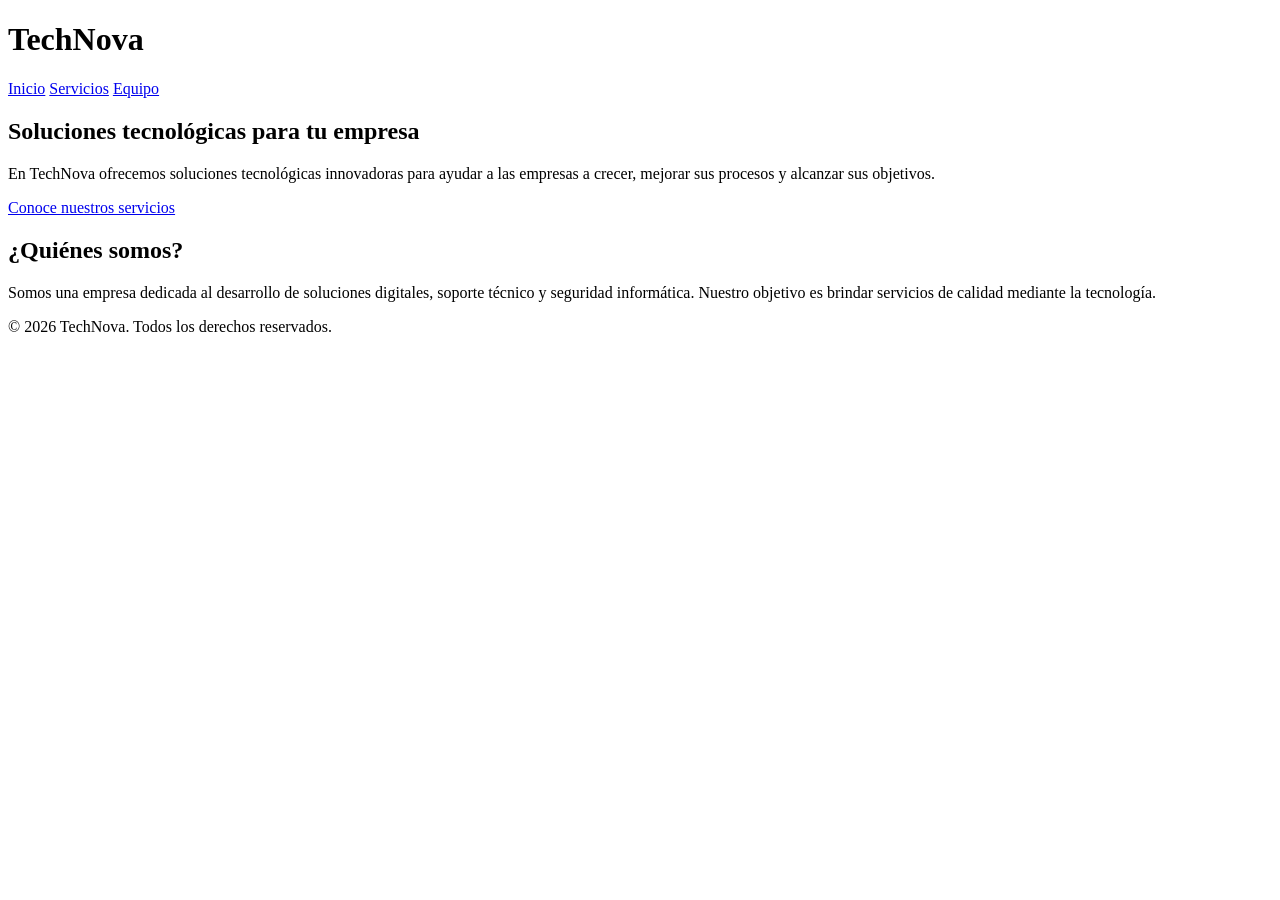
==== index.html @ b4011f32 "Crear estructura inicial del proyecto web" ====
<!DOCTYPE html>
<html lang="es">
<head>
    <meta charset="UTF-8">
    <meta name="viewport" content="width=device-width, initial-scale=1.0">
    <title>TechNova | Empresa de Tecnología</title>
    <link rel="stylesheet" href="style.css">
</head>
<body>

    <header>
        <h1>TechNova</h1>

        <nav>
            <a href="index.html">Inicio</a>
            <a href="servicios.html">Servicios</a>
            <a href="equipo.html">Equipo</a>
        </nav>
    </header>

    <main>
        <section class="bienvenida">
            <h2>Soluciones tecnológicas para tu empresa</h2>

            <p>
                En TechNova ofrecemos soluciones tecnológicas
                innovadoras para ayudar a las empresas a crecer,
                mejorar sus procesos y alcanzar sus objetivos.
            </p>

            <a href="servicios.html" class="boton">Conoce nuestros servicios</a>
        </section>

        <section class="nosotros">
            <h2>¿Quiénes somos?</h2>

            <p>
                Somos una empresa dedicada al desarrollo de soluciones
                digitales, soporte técnico y seguridad informática.
                Nuestro objetivo es brindar servicios de calidad
                mediante la tecnología.
            </p>
        </section>
    </main>

    <footer>
        <p>&copy; 2026 TechNova. Todos los derechos reservados.</p>
    </footer>

</body>
</html>
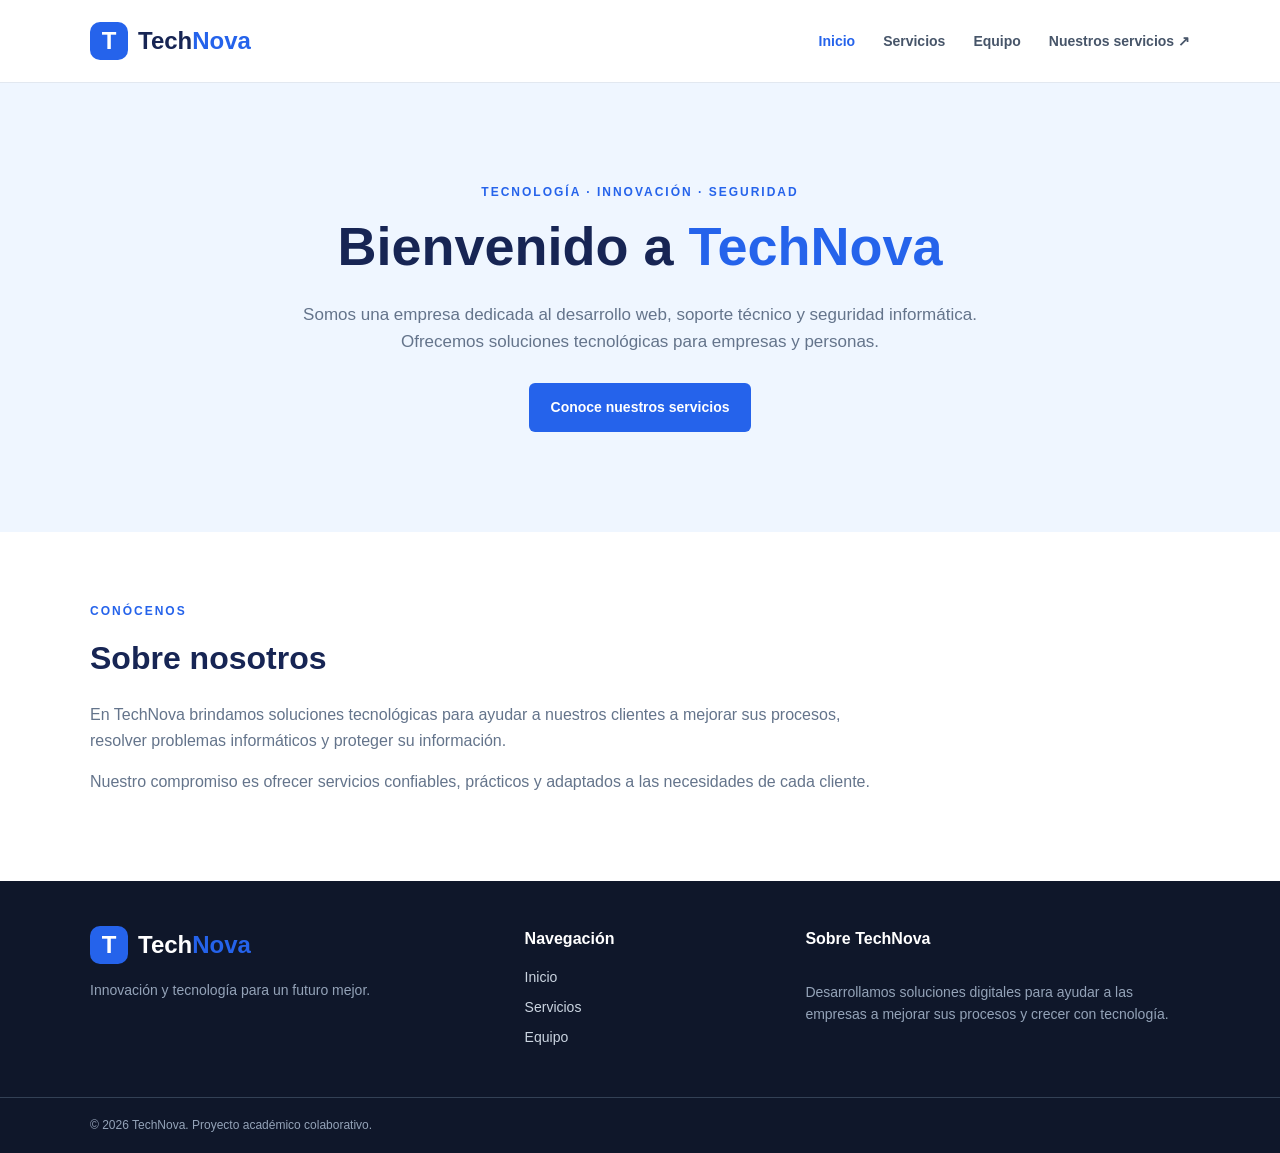
==== commit 13a59042: "Diseñar la página de inicio de TechNova con estilos y sección sobre nosotros" ====
--- a/index.html
+++ b/index.html
@@ -1,51 +1,58 @@
+
 <!DOCTYPE html>
 <html lang="es">
 <head>
     <meta charset="UTF-8">
     <meta name="viewport" content="width=device-width, initial-scale=1.0">
-    <title>TechNova | Empresa de Tecnología</title>
+    <meta name="description" content="TechNova ofrece desarrollo web, soporte técnico y seguridad informática.">
+    <title>TechNova | Inicio</title>
     <link rel="stylesheet" href="style.css">
+    <script src="script.js" defer></script>
 </head>
 <body>
 
-    <header>
-        <h1>TechNova</h1>
-
-        <nav>
-            <a href="index.html">Inicio</a>
-            <a href="servicios.html">Servicios</a>
-            <a href="equipo.html">Equipo</a>
-        </nav>
-    </header>
+    <div id="header"></div>
 
     <main>
         <section class="bienvenida">
-            <h2>Soluciones tecnológicas para tu empresa</h2>
+            <div class="contenedor bienvenida-contenido">
+                <p class="etiqueta">TECNOLOGÍA · INNOVACIÓN · SEGURIDAD</p>
 
-            <p>
-                En TechNova ofrecemos soluciones tecnológicas
-                innovadoras para ayudar a las empresas a crecer,
-                mejorar sus procesos y alcanzar sus objetivos.
-            </p>
+                <h1>Bienvenido a <span>TechNova</span></h1>
 
-            <a href="servicios.html" class="boton">Conoce nuestros servicios</a>
+                <p class="texto-bienvenida">
+                    Somos una empresa dedicada al desarrollo web,
+                    soporte técnico y seguridad informática.
+                    Ofrecemos soluciones tecnológicas para empresas y personas.
+                </p>
+
+                <a href="servicios.html" class="boton">
+                    Conoce nuestros servicios
+                </a>
+            </div>
         </section>
 
-        <section class="nosotros">
-            <h2>¿Quiénes somos?</h2>
+        <section class="nosotros" id="nosotros">
+            <div class="contenedor">
+                <p class="etiqueta">CONÓCENOS</p>
 
-            <p>
-                Somos una empresa dedicada al desarrollo de soluciones
-                digitales, soporte técnico y seguridad informática.
-                Nuestro objetivo es brindar servicios de calidad
-                mediante la tecnología.
-            </p>
+                <h2>Sobre nosotros</h2>
+
+                <p class="texto-seccion">
+                    En TechNova brindamos soluciones tecnológicas para
+                    ayudar a nuestros clientes a mejorar sus procesos,
+                    resolver problemas informáticos y proteger su información.
+                </p>
+
+                <p class="texto-seccion">
+                    Nuestro compromiso es ofrecer servicios confiables,
+                    prácticos y adaptados a las necesidades de cada cliente.
+                </p>
+            </div>
         </section>
     </main>
 
-    <footer>
-        <p>&copy; 2026 TechNova. Todos los derechos reservados.</p>
-    </footer>
+    <div id="footer"></div>
 
 </body>
-</html>+</html>
--- a/style.css
+++ b/style.css
@@ -0,0 +1,332 @@
+
+* {
+    margin: 0;
+    padding: 0;
+    box-sizing: border-box;
+}
+
+body {
+    font-family: Arial, Helvetica, sans-serif;
+    color: #1e293b;
+    background: #ffffff;
+    line-height: 1.6;
+}
+
+a {
+    text-decoration: none;
+}
+
+.contenedor {
+    width: 90%;
+    max-width: 1100px;
+    margin: 0 auto;
+}
+
+.etiqueta {
+    color: #2563eb;
+    font-size: 12px;
+    font-weight: bold;
+    letter-spacing: 2px;
+    margin-bottom: 12px;
+}
+
+.header {
+    background: #ffffff;
+    border-bottom: 1px solid #e2e8f0;
+}
+
+.header-contenido {
+    min-height: 82px;
+    display: flex;
+    align-items: center;
+    justify-content: space-between;
+    gap: 25px;
+}
+
+.logo {
+    display: flex;
+    align-items: center;
+    gap: 10px;
+    color: #172554;
+    font-size: 24px;
+    font-weight: bold;
+}
+
+.logo-icono {
+    width: 38px;
+    height: 38px;
+    display: flex;
+    align-items: center;
+    justify-content: center;
+    border-radius: 10px;
+    background: #2563eb;
+    color: #ffffff;
+}
+
+.logo-azul {
+    color: #2563eb;
+}
+
+.navegacion {
+    display: flex;
+    align-items: center;
+    gap: 28px;
+}
+
+.navegacion a {
+    color: #475569;
+    font-size: 14px;
+    font-weight: bold;
+}
+
+.navegacion a:hover,
+.navegacion .enlace-activo {
+    color: #2563eb;
+}
+
+.navegacion .boton {
+    padding: 11px 16px;
+    border-radius: 6px;
+    background: #2563eb;
+    color: #ffffff;
+}
+
+.navegacion .boton:hover {
+    background: #1d4ed8;
+    color: #ffffff;
+}
+
+.bienvenida {
+    padding: 100px 0;
+    text-align: center;
+    background: #eff6ff;
+}
+
+.bienvenida-contenido {
+    max-width: 850px;
+}
+
+.bienvenida h1 {
+    font-size: clamp(34px, 5vw, 54px);
+    line-height: 1.2;
+    color: #172554;
+    margin-bottom: 22px;
+}
+
+.bienvenida h1 span {
+    color: #2563eb;
+}
+
+.texto-bienvenida {
+    max-width: 680px;
+    margin: 0 auto 28px;
+    color: #64748b;
+    font-size: 17px;
+}
+
+.boton {
+    display: inline-block;
+    padding: 13px 22px;
+    border-radius: 6px;
+    background: #2563eb;
+    color: #ffffff;
+    font-size: 14px;
+    font-weight: bold;
+}
+
+.boton:hover {
+    background: #1d4ed8;
+}
+
+.nosotros {
+    padding: 70px 0;
+}
+
+h2 {
+    color: #172554;
+    font-size: 32px;
+    margin-bottom: 18px;
+}
+
+.texto-seccion {
+    max-width: 780px;
+    margin-bottom: 16px;
+    color: #64748b;
+}
+
+.servicios {
+    padding: 70px 0;
+    background: #f8fafc;
+}
+
+.tarjetas {
+    display: grid;
+    grid-template-columns: repeat(3, 1fr);
+    gap: 22px;
+    margin: 30px 0;
+}
+
+.tarjeta {
+    padding: 28px;
+    border: 1px solid #e2e8f0;
+    border-radius: 10px;
+    background: #ffffff;
+}
+
+.tarjeta h3 {
+    margin-bottom: 10px;
+    color: #172554;
+    font-size: 19px;
+}
+
+.tarjeta p {
+    color: #64748b;
+    font-size: 14px;
+}
+
+.enlace-servicios {
+    display: inline-block;
+    margin-top: 8px;
+    color: #2563eb;
+    font-weight: bold;
+}
+
+.enlace-servicios:hover {
+    text-decoration: underline;
+}
+
+.contacto {
+    padding: 65px 0;
+    background: #172554;
+    color: #ffffff;
+}
+
+.contacto-contenido {
+    display: flex;
+    align-items: center;
+    justify-content: space-between;
+    gap: 30px;
+}
+
+.contacto .etiqueta {
+    color: #93c5fd;
+}
+
+.contacto h2 {
+    max-width: 620px;
+    color: #ffffff;
+}
+
+.contacto p:not(.etiqueta) {
+    max-width: 600px;
+    color: #cbd5e1;
+}
+
+.contacto .boton {
+    background: #ffffff;
+    color: #172554;
+    flex-shrink: 0;
+}
+
+.contacto .boton:hover {
+    background: #dbeafe;
+    color: #172554;
+}
+
+.footer {
+    background: #0f172a;
+    color: #cbd5e1;
+}
+
+.footer-contenido {
+    display: grid;
+    grid-template-columns: 1fr 0.6fr 1fr;
+    gap: 50px;
+    padding-top: 45px;
+    padding-bottom: 40px;
+}
+
+.logo-footer {
+    color: #ffffff;
+}
+
+.footer-marca p,
+.footer-info p {
+    margin-top: 15px;
+    color: #94a3b8;
+    font-size: 14px;
+}
+
+.footer-enlaces,
+.footer-info {
+    display: flex;
+    flex-direction: column;
+    align-items: flex-start;
+}
+
+.footer h3 {
+    margin-bottom: 14px;
+    color: #ffffff;
+    font-size: 16px;
+}
+
+.footer-enlaces a {
+    margin-bottom: 8px;
+    color: #cbd5e1;
+    font-size: 14px;
+}
+
+.footer-enlaces a:hover {
+    color: #60a5fa;
+}
+
+.footer-final {
+    padding: 18px 0;
+    border-top: 1px solid #334155;
+    color: #94a3b8;
+    font-size: 12px;
+}
+
+@media (max-width: 750px) {
+    .header-contenido {
+        padding: 18px 0;
+        flex-direction: column;
+        gap: 18px;
+    }
+
+    .navegacion {
+        justify-content: center;
+        flex-wrap: wrap;
+        gap: 16px;
+    }
+
+    .bienvenida {
+        padding: 70px 0;
+    }
+
+    .bienvenida h1 {
+        font-size: 36px;
+    }
+
+    .texto-bienvenida {
+        font-size: 15px;
+    }
+
+    h2 {
+        font-size: 28px;
+    }
+
+    .tarjetas {
+        grid-template-columns: 1fr;
+    }
+
+    .contacto-contenido {
+        align-items: flex-start;
+        flex-direction: column;
+    }
+
+    .footer-contenido {
+        grid-template-columns: 1fr;
+        gap: 28px;
+    }
+}
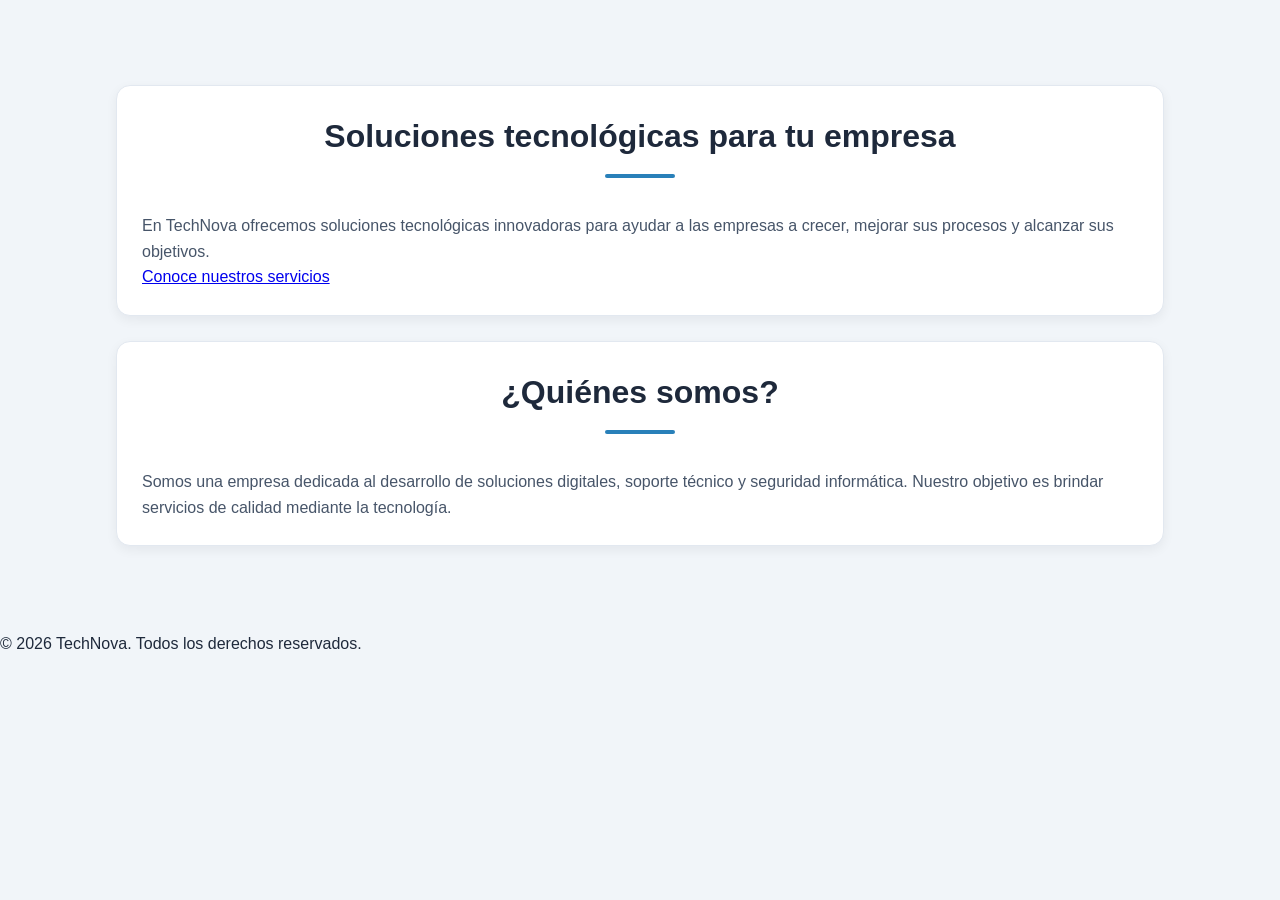
==== commit 449d4f5f: "equipo v1 implemente la seccion de equipos" ====
--- a/index.html
+++ b/index.html
@@ -1,58 +1,45 @@
-
 <!DOCTYPE html>
 <html lang="es">
 <head>
     <meta charset="UTF-8">
     <meta name="viewport" content="width=device-width, initial-scale=1.0">
-    <meta name="description" content="TechNova ofrece desarrollo web, soporte técnico y seguridad informática.">
-    <title>TechNova | Inicio</title>
+    <title>TechNova | Empresa de Tecnología</title>
     <link rel="stylesheet" href="style.css">
-    <script src="script.js" defer></script>
 </head>
 <body>
 
-    <div id="header"></div>
+    <header id="header">
+
+    </header>
 
     <main>
         <section class="bienvenida">
-            <div class="contenedor bienvenida-contenido">
-                <p class="etiqueta">TECNOLOGÍA · INNOVACIÓN · SEGURIDAD</p>
+            <h2>Soluciones tecnológicas para tu empresa</h2>
 
-                <h1>Bienvenido a <span>TechNova</span></h1>
+            <p>
+                En TechNova ofrecemos soluciones tecnológicas
+                innovadoras para ayudar a las empresas a crecer,
+                mejorar sus procesos y alcanzar sus objetivos.
+            </p>
 
-                <p class="texto-bienvenida">
-                    Somos una empresa dedicada al desarrollo web,
-                    soporte técnico y seguridad informática.
-                    Ofrecemos soluciones tecnológicas para empresas y personas.
-                </p>
-
-                <a href="servicios.html" class="boton">
-                    Conoce nuestros servicios
-                </a>
-            </div>
+            <a href="servicios.html" class="boton">Conoce nuestros servicios</a>
         </section>
 
-        <section class="nosotros" id="nosotros">
-            <div class="contenedor">
-                <p class="etiqueta">CONÓCENOS</p>
+        <section class="nosotros">
+            <h2>¿Quiénes somos?</h2>
 
-                <h2>Sobre nosotros</h2>
-
-                <p class="texto-seccion">
-                    En TechNova brindamos soluciones tecnológicas para
-                    ayudar a nuestros clientes a mejorar sus procesos,
-                    resolver problemas informáticos y proteger su información.
-                </p>
-
-                <p class="texto-seccion">
-                    Nuestro compromiso es ofrecer servicios confiables,
-                    prácticos y adaptados a las necesidades de cada cliente.
-                </p>
-            </div>
+            <p>
+                Somos una empresa dedicada al desarrollo de soluciones
+                digitales, soporte técnico y seguridad informática.
+                Nuestro objetivo es brindar servicios de calidad
+                mediante la tecnología.
+            </p>
         </section>
     </main>
 
-    <div id="footer"></div>
+    <footer>
+        <p>&copy; 2026 TechNova. Todos los derechos reservados.</p>
+    </footer>
 
 </body>
-</html>
+</html>
--- a/style.css
+++ b/style.css
@@ -1,3 +1,4 @@
+
 
 * {
     margin: 0;
@@ -8,325 +9,109 @@
 body {
     font-family: Arial, Helvetica, sans-serif;
     color: #1e293b;
-    background: #ffffff;
+    background: #f1f5f9;
     line-height: 1.6;
 }
 
-a {
-    text-decoration: none;
-}
-
-.contenedor {
-    width: 90%;
-    max-width: 1100px;
-    margin: 0 auto;
-}
-
-.etiqueta {
-    color: #2563eb;
-    font-size: 12px;
-    font-weight: bold;
-    letter-spacing: 2px;
-    margin-bottom: 12px;
-}
-
-.header {
-    background: #ffffff;
-    border-bottom: 1px solid #e2e8f0;
-}
-
-.header-contenido {
-    min-height: 82px;
-    display: flex;
-    align-items: center;
-    justify-content: space-between;
-    gap: 25px;
-}
-
-.logo {
-    display: flex;
-    align-items: center;
-    gap: 10px;
-    color: #172554;
-    font-size: 24px;
-    font-weight: bold;
-}
-
-.logo-icono {
-    width: 38px;
-    height: 38px;
-    display: flex;
-    align-items: center;
-    justify-content: center;
-    border-radius: 10px;
-    background: #2563eb;
-    color: #ffffff;
-}
-
-.logo-azul {
-    color: #2563eb;
-}
-
-.navegacion {
-    display: flex;
-    align-items: center;
-    gap: 28px;
-}
-
-.navegacion a {
-    color: #475569;
-    font-size: 14px;
-    font-weight: bold;
-}
-
-.navegacion a:hover,
-.navegacion .enlace-activo {
-    color: #2563eb;
-}
-
-.navegacion .boton {
-    padding: 11px 16px;
-    border-radius: 6px;
-    background: #2563eb;
-    color: #ffffff;
-}
-
-.navegacion .boton:hover {
-    background: #1d4ed8;
-    color: #ffffff;
-}
-
-.bienvenida {
-    padding: 100px 0;
-    text-align: center;
-    background: #eff6ff;
-}
-
-.bienvenida-contenido {
-    max-width: 850px;
-}
-
-.bienvenida h1 {
-    font-size: clamp(34px, 5vw, 54px);
-    line-height: 1.2;
-    color: #172554;
-    margin-bottom: 22px;
-}
-
-.bienvenida h1 span {
-    color: #2563eb;
-}
-
-.texto-bienvenida {
-    max-width: 680px;
-    margin: 0 auto 28px;
-    color: #64748b;
-    font-size: 17px;
-}
-
-.boton {
-    display: inline-block;
-    padding: 13px 22px;
-    border-radius: 6px;
-    background: #2563eb;
-    color: #ffffff;
-    font-size: 14px;
-    font-weight: bold;
-}
-
-.boton:hover {
-    background: #1d4ed8;
-}
-
-.nosotros {
-    padding: 70px 0;
+main {
+    width: 85%;
+    max-width: 1200px;
+    margin: 40px auto;
+    padding: 20px;
 }
 
 h2 {
-    color: #172554;
+    color: #1e293b;
+    text-align: center;
     font-size: 32px;
-    margin-bottom: 18px;
+    margin-bottom: 35px;
+    position: relative;
 }
 
-.texto-seccion {
-    max-width: 780px;
-    margin-bottom: 16px;
-    color: #64748b;
+h2::after {
+    content: "";
+    display: block;
+    width: 70px;
+    height: 4px;
+    background: #2980b9;
+    margin: 12px auto 0;
+    border-radius: 5px;
 }
 
-.servicios {
-    padding: 70px 0;
-    background: #f8fafc;
+
+section {
+    background: #ffffff;
+    margin: 25px 0;
+    padding: 25px;
+    border-radius: 14px;
+    border: 1px solid #e2e8f0;
+    box-shadow: 0 4px 12px rgba(15, 23, 42, 0.06);
+    transition: transform 0.3s ease,
+                box-shadow 0.3s ease;
 }
 
-.tarjetas {
-    display: grid;
-    grid-template-columns: repeat(3, 1fr);
-    gap: 22px;
-    margin: 30px 0;
+
+section:hover {
+    transform: translateY(-5px);
+    box-shadow: 0 10px 25px rgba(15, 23, 42, 0.12);
 }
 
-.tarjeta {
-    padding: 28px;
-    border: 1px solid #e2e8f0;
-    border-radius: 10px;
-    background: #ffffff;
+section h3 {
+    color: #2980b9;
+    font-size: 21px;
+    margin-bottom: 15px;
+}
+#dw,
+#st,
+#si {
+    display: block;
+    width: 120px;
+    height: 80px;
+    object-fit: cover;
+    border-radius: 12px;
+    margin: 10px 0 18px;
+    box-shadow: 0 3px 8px rgba(0, 0, 0, 0.12);
+    transition: transform 0.3s ease;
 }
 
-.tarjeta h3 {
-    margin-bottom: 10px;
-    color: #172554;
-    font-size: 19px;
+#dw:hover,
+#st:hover,
+#si:hover {
+    transform: scale(1.05);
 }
 
-.tarjeta p {
-    color: #64748b;
-    font-size: 14px;
+
+section p {
+    color: #475569;
+    font-size: 16px;
+    margin-top: 10px;
 }
 
-.enlace-servicios {
-    display: inline-block;
-    margin-top: 8px;
-    color: #2563eb;
-    font-weight: bold;
-}
 
-.enlace-servicios:hover {
-    text-decoration: underline;
-}
-
-.contacto {
-    padding: 65px 0;
-    background: #172554;
-    color: #ffffff;
-}
-
-.contacto-contenido {
-    display: flex;
-    align-items: center;
-    justify-content: space-between;
-    gap: 30px;
-}
-
-.contacto .etiqueta {
-    color: #93c5fd;
-}
-
-.contacto h2 {
-    max-width: 620px;
-    color: #ffffff;
-}
-
-.contacto p:not(.etiqueta) {
-    max-width: 600px;
-    color: #cbd5e1;
-}
-
-.contacto .boton {
-    background: #ffffff;
-    color: #172554;
-    flex-shrink: 0;
-}
-
-.contacto .boton:hover {
-    background: #dbeafe;
-    color: #172554;
-}
-
-.footer {
-    background: #0f172a;
-    color: #cbd5e1;
-}
-
-.footer-contenido {
-    display: grid;
-    grid-template-columns: 1fr 0.6fr 1fr;
-    gap: 50px;
-    padding-top: 45px;
-    padding-bottom: 40px;
-}
-
-.logo-footer {
-    color: #ffffff;
-}
-
-.footer-marca p,
-.footer-info p {
-    margin-top: 15px;
-    color: #94a3b8;
-    font-size: 14px;
-}
-
-.footer-enlaces,
-.footer-info {
-    display: flex;
-    flex-direction: column;
-    align-items: flex-start;
-}
-
-.footer h3 {
-    margin-bottom: 14px;
-    color: #ffffff;
-    font-size: 16px;
-}
-
-.footer-enlaces a {
-    margin-bottom: 8px;
-    color: #cbd5e1;
-    font-size: 14px;
-}
-
-.footer-enlaces a:hover {
-    color: #60a5fa;
-}
-
-.footer-final {
-    padding: 18px 0;
-    border-top: 1px solid #334155;
-    color: #94a3b8;
-    font-size: 12px;
-}
-
-@media (max-width: 750px) {
-    .header-contenido {
-        padding: 18px 0;
-        flex-direction: column;
-        gap: 18px;
-    }
-
-    .navegacion {
-        justify-content: center;
-        flex-wrap: wrap;
-        gap: 16px;
-    }
-
-    .bienvenida {
-        padding: 70px 0;
-    }
-
-    .bienvenida h1 {
-        font-size: 36px;
-    }
-
-    .texto-bienvenida {
-        font-size: 15px;
+@media (max-width: 768px) {
+    main {
+        width: 95%;
+        margin: 20px auto;
+        padding: 10px;
     }
 
     h2 {
-        font-size: 28px;
+        font-size: 26px;
     }
 
-    .tarjetas {
-        grid-template-columns: 1fr;
+    section {
+        padding: 20px;
+        margin: 18px 0;
     }
 
-    .contacto-contenido {
-        align-items: flex-start;
-        flex-direction: column;
+    section h3 {
+        font-size: 19px;
     }
 
-    .footer-contenido {
-        grid-template-columns: 1fr;
-        gap: 28px;
+    #dw,
+    #st,
+    #si {
+        width: 110px;
+        height: 75px;
     }
 }
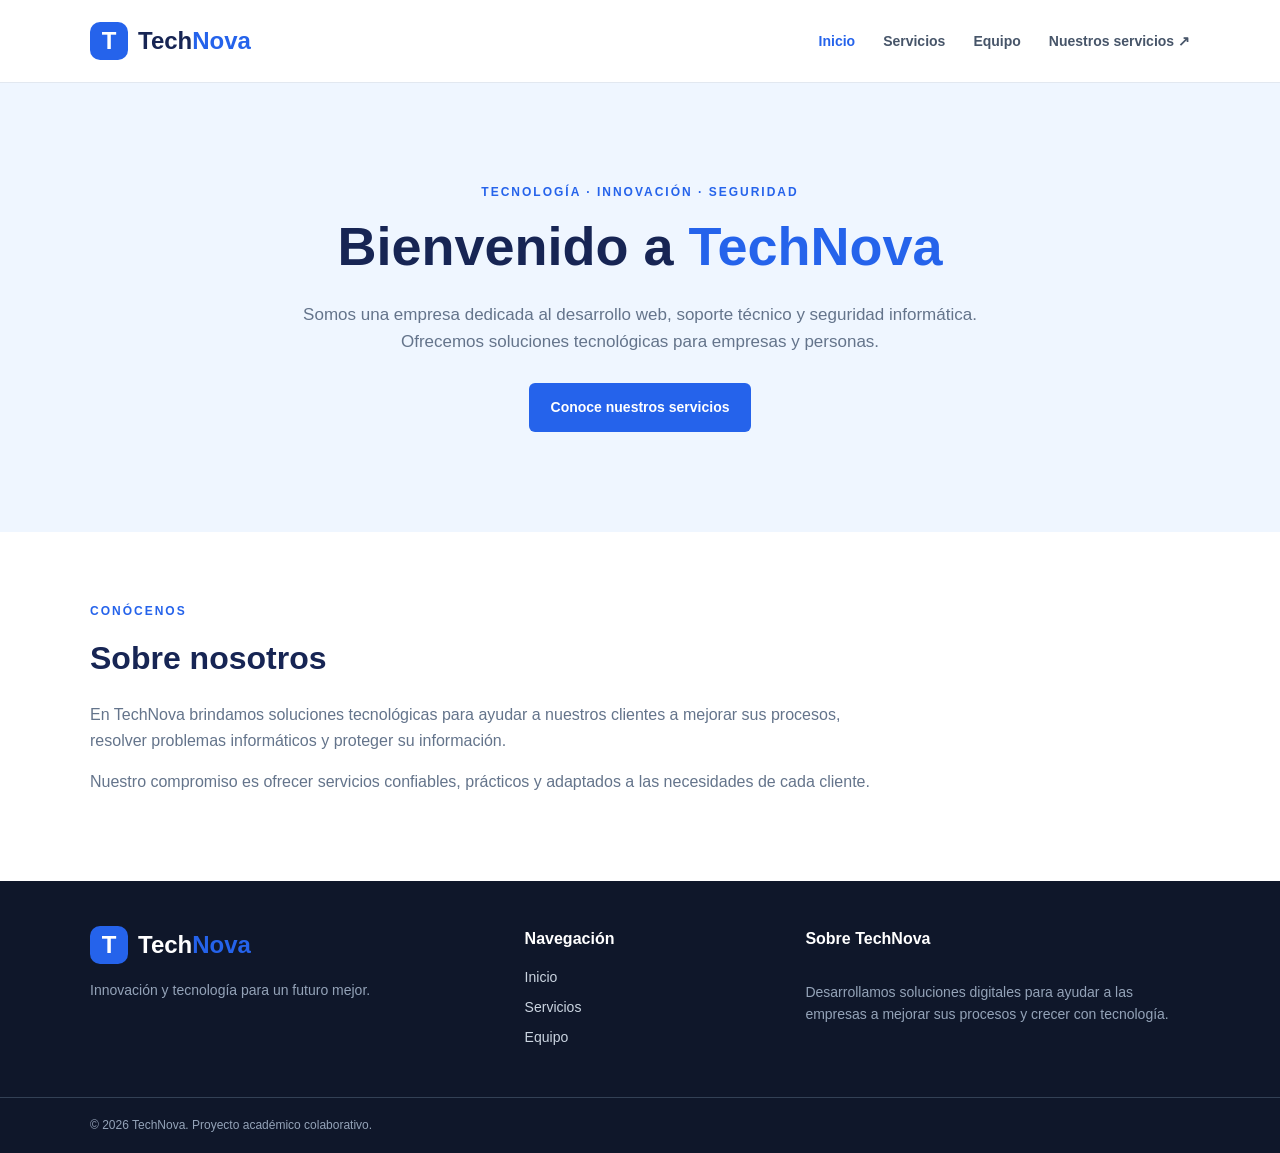
==== commit ae23ea62: "Merge pull request #3 from AnthonyWRG-60/pagina-inicio Diseñar la página de inicio de TechNova con e" ====
--- a/index.html
+++ b/index.html
@@ -1,45 +1,58 @@
+
 <!DOCTYPE html>
 <html lang="es">
 <head>
     <meta charset="UTF-8">
     <meta name="viewport" content="width=device-width, initial-scale=1.0">
-    <title>TechNova | Empresa de Tecnología</title>
+    <meta name="description" content="TechNova ofrece desarrollo web, soporte técnico y seguridad informática.">
+    <title>TechNova | Inicio</title>
     <link rel="stylesheet" href="style.css">
+    <script src="script.js" defer></script>
 </head>
 <body>
 
-    <header id="header">
-
-    </header>
+    <div id="header"></div>
 
     <main>
         <section class="bienvenida">
-            <h2>Soluciones tecnológicas para tu empresa</h2>
+            <div class="contenedor bienvenida-contenido">
+                <p class="etiqueta">TECNOLOGÍA · INNOVACIÓN · SEGURIDAD</p>
 
-            <p>
-                En TechNova ofrecemos soluciones tecnológicas
-                innovadoras para ayudar a las empresas a crecer,
-                mejorar sus procesos y alcanzar sus objetivos.
-            </p>
+                <h1>Bienvenido a <span>TechNova</span></h1>
 
-            <a href="servicios.html" class="boton">Conoce nuestros servicios</a>
+                <p class="texto-bienvenida">
+                    Somos una empresa dedicada al desarrollo web,
+                    soporte técnico y seguridad informática.
+                    Ofrecemos soluciones tecnológicas para empresas y personas.
+                </p>
+
+                <a href="servicios.html" class="boton">
+                    Conoce nuestros servicios
+                </a>
+            </div>
         </section>
 
-        <section class="nosotros">
-            <h2>¿Quiénes somos?</h2>
+        <section class="nosotros" id="nosotros">
+            <div class="contenedor">
+                <p class="etiqueta">CONÓCENOS</p>
 
-            <p>
-                Somos una empresa dedicada al desarrollo de soluciones
-                digitales, soporte técnico y seguridad informática.
-                Nuestro objetivo es brindar servicios de calidad
-                mediante la tecnología.
-            </p>
+                <h2>Sobre nosotros</h2>
+
+                <p class="texto-seccion">
+                    En TechNova brindamos soluciones tecnológicas para
+                    ayudar a nuestros clientes a mejorar sus procesos,
+                    resolver problemas informáticos y proteger su información.
+                </p>
+
+                <p class="texto-seccion">
+                    Nuestro compromiso es ofrecer servicios confiables,
+                    prácticos y adaptados a las necesidades de cada cliente.
+                </p>
+            </div>
         </section>
     </main>
 
-    <footer>
-        <p>&copy; 2026 TechNova. Todos los derechos reservados.</p>
-    </footer>
+    <div id="footer"></div>
 
 </body>
-</html>+</html>
--- a/style.css
+++ b/style.css
@@ -9,6 +9,328 @@
 body {
     font-family: Arial, Helvetica, sans-serif;
     color: #1e293b;
+
+    background: #ffffff;
+    line-height: 1.6;
+}
+
+a {
+    text-decoration: none;
+}
+
+.contenedor {
+    width: 90%;
+    max-width: 1100px;
+    margin: 0 auto;
+}
+
+.etiqueta {
+    color: #2563eb;
+    font-size: 12px;
+    font-weight: bold;
+    letter-spacing: 2px;
+    margin-bottom: 12px;
+}
+
+.header {
+    background: #ffffff;
+    border-bottom: 1px solid #e2e8f0;
+}
+
+.header-contenido {
+    min-height: 82px;
+    display: flex;
+    align-items: center;
+    justify-content: space-between;
+    gap: 25px;
+}
+
+.logo {
+    display: flex;
+    align-items: center;
+    gap: 10px;
+    color: #172554;
+    font-size: 24px;
+    font-weight: bold;
+}
+
+.logo-icono {
+    width: 38px;
+    height: 38px;
+    display: flex;
+    align-items: center;
+    justify-content: center;
+    border-radius: 10px;
+    background: #2563eb;
+    color: #ffffff;
+}
+
+.logo-azul {
+    color: #2563eb;
+}
+
+.navegacion {
+    display: flex;
+    align-items: center;
+    gap: 28px;
+}
+
+.navegacion a {
+    color: #475569;
+    font-size: 14px;
+    font-weight: bold;
+}
+
+.navegacion a:hover,
+.navegacion .enlace-activo {
+    color: #2563eb;
+}
+
+.navegacion .boton {
+    padding: 11px 16px;
+    border-radius: 6px;
+    background: #2563eb;
+    color: #ffffff;
+}
+
+.navegacion .boton:hover {
+    background: #1d4ed8;
+    color: #ffffff;
+}
+
+.bienvenida {
+    padding: 100px 0;
+    text-align: center;
+    background: #eff6ff;
+}
+
+.bienvenida-contenido {
+    max-width: 850px;
+}
+
+.bienvenida h1 {
+    font-size: clamp(34px, 5vw, 54px);
+    line-height: 1.2;
+    color: #172554;
+    margin-bottom: 22px;
+}
+
+.bienvenida h1 span {
+    color: #2563eb;
+}
+
+.texto-bienvenida {
+    max-width: 680px;
+    margin: 0 auto 28px;
+    color: #64748b;
+    font-size: 17px;
+}
+
+.boton {
+    display: inline-block;
+    padding: 13px 22px;
+    border-radius: 6px;
+    background: #2563eb;
+    color: #ffffff;
+    font-size: 14px;
+    font-weight: bold;
+}
+
+.boton:hover {
+    background: #1d4ed8;
+}
+
+.nosotros {
+    padding: 70px 0;
+}
+
+h2 {
+    color: #172554;
+    font-size: 32px;
+    margin-bottom: 18px;
+}
+
+.texto-seccion {
+    max-width: 780px;
+    margin-bottom: 16px;
+    color: #64748b;
+}
+
+.servicios {
+    padding: 70px 0;
+    background: #f8fafc;
+}
+
+.tarjetas {
+    display: grid;
+    grid-template-columns: repeat(3, 1fr);
+    gap: 22px;
+    margin: 30px 0;
+}
+
+.tarjeta {
+    padding: 28px;
+    border: 1px solid #e2e8f0;
+    border-radius: 10px;
+    background: #ffffff;
+}
+
+.tarjeta h3 {
+    margin-bottom: 10px;
+    color: #172554;
+    font-size: 19px;
+}
+
+.tarjeta p {
+    color: #64748b;
+    font-size: 14px;
+}
+
+.enlace-servicios {
+    display: inline-block;
+    margin-top: 8px;
+    color: #2563eb;
+    font-weight: bold;
+}
+
+.enlace-servicios:hover {
+    text-decoration: underline;
+}
+
+.contacto {
+    padding: 65px 0;
+    background: #172554;
+    color: #ffffff;
+}
+
+.contacto-contenido {
+    display: flex;
+    align-items: center;
+    justify-content: space-between;
+    gap: 30px;
+}
+
+.contacto .etiqueta {
+    color: #93c5fd;
+}
+
+.contacto h2 {
+    max-width: 620px;
+    color: #ffffff;
+}
+
+.contacto p:not(.etiqueta) {
+    max-width: 600px;
+    color: #cbd5e1;
+}
+
+.contacto .boton {
+    background: #ffffff;
+    color: #172554;
+    flex-shrink: 0;
+}
+
+.contacto .boton:hover {
+    background: #dbeafe;
+    color: #172554;
+}
+
+.footer {
+    background: #0f172a;
+    color: #cbd5e1;
+}
+
+.footer-contenido {
+    display: grid;
+    grid-template-columns: 1fr 0.6fr 1fr;
+    gap: 50px;
+    padding-top: 45px;
+    padding-bottom: 40px;
+}
+
+.logo-footer {
+    color: #ffffff;
+}
+
+.footer-marca p,
+.footer-info p {
+    margin-top: 15px;
+    color: #94a3b8;
+    font-size: 14px;
+}
+
+.footer-enlaces,
+.footer-info {
+    display: flex;
+    flex-direction: column;
+    align-items: flex-start;
+}
+
+.footer h3 {
+    margin-bottom: 14px;
+    color: #ffffff;
+    font-size: 16px;
+}
+
+.footer-enlaces a {
+    margin-bottom: 8px;
+    color: #cbd5e1;
+    font-size: 14px;
+}
+
+.footer-enlaces a:hover {
+    color: #60a5fa;
+}
+
+.footer-final {
+    padding: 18px 0;
+    border-top: 1px solid #334155;
+    color: #94a3b8;
+    font-size: 12px;
+}
+
+@media (max-width: 750px) {
+    .header-contenido {
+        padding: 18px 0;
+        flex-direction: column;
+        gap: 18px;
+    }
+
+    .navegacion {
+        justify-content: center;
+        flex-wrap: wrap;
+        gap: 16px;
+    }
+
+    .bienvenida {
+        padding: 70px 0;
+    }
+
+    .bienvenida h1 {
+        font-size: 36px;
+    }
+
+    .texto-bienvenida {
+        font-size: 15px;
+    }
+
+    h2 {
+        font-size: 28px;
+    }
+
+    .tarjetas {
+        grid-template-columns: 1fr;
+    }
+
+    .contacto-contenido {
+        align-items: flex-start;
+        flex-direction: column;
+    }
+
+    .footer-contenido {
+        grid-template-columns: 1fr;
+        gap: 28px;
+=======
     background: #f1f5f9;
     line-height: 1.6;
 }
@@ -115,3 +437,44 @@
         height: 75px;
     }
 }
+
+  
+main {
+    width: 85%;
+    max-width: 1200px;
+    margin: 40px auto;
+    padding: 20px;
+}
+
+section h3 {
+    color: #2980b9;
+    font-size: 21px;
+    margin-bottom: 15px;
+}
+
+#dw,
+#st,
+#si {
+    display: block;
+    width: 120px;
+    height: 80px;
+    object-fit: cover;
+    border-radius: 12px;
+    margin: 10px 0 18px;
+    box-shadow: 0 3px 8px rgba(0, 0, 0, 0.12);
+}
+
+section p {
+    color: #475569;
+    font-size: 16px;
+    margin-top: 10px;
+}
+
+@media (max-width: 768px) {
+    #dw,
+    #st,
+    #si {
+        width: 110px;
+        height: 75px;
+    }
+}
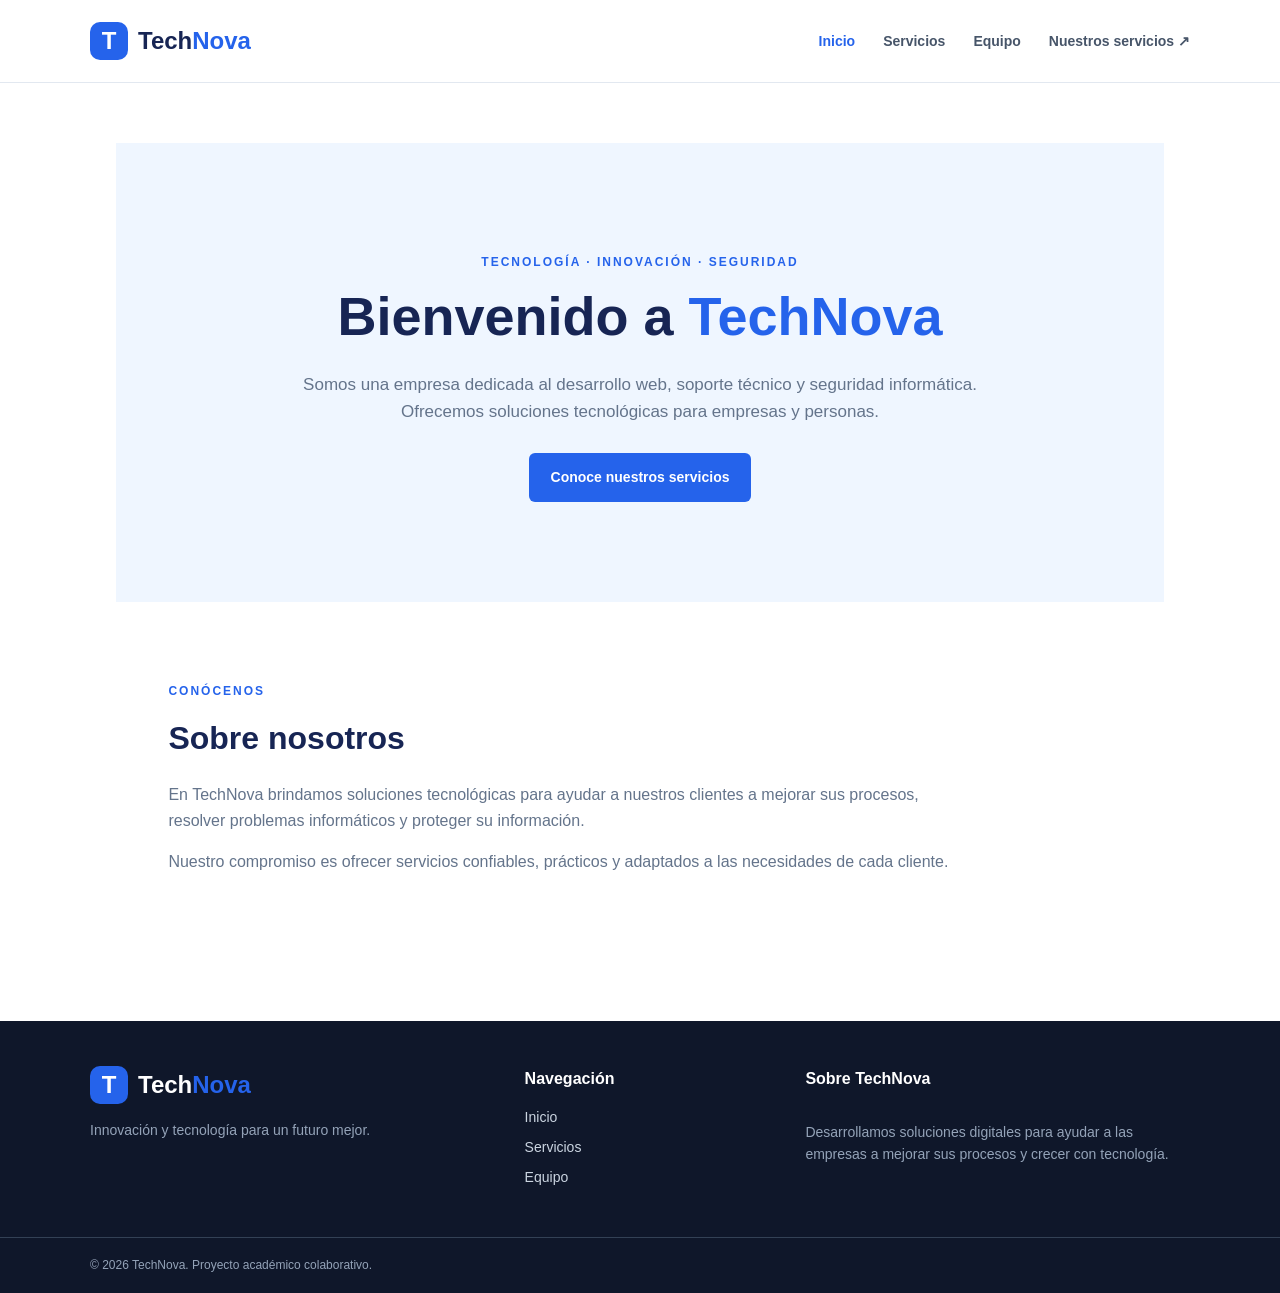
==== commit c8650514: "Resolver conflictos de integración de la sección equipo" ====
--- a/index.html
+++ b/index.html
@@ -11,7 +11,10 @@
 </head>
 <body>
 
-    <div id="header"></div>
+
+    <header id="header">
+
+    </header>
 
     <main>
         <section class="bienvenida">
--- a/style.css
+++ b/style.css
@@ -1,5 +1,3 @@
-
-
 * {
     margin: 0;
     padding: 0;
@@ -9,7 +7,6 @@
 body {
     font-family: Arial, Helvetica, sans-serif;
     color: #1e293b;
-
     background: #ffffff;
     line-height: 1.6;
 }
@@ -289,52 +286,6 @@
     font-size: 12px;
 }
 
-@media (max-width: 750px) {
-    .header-contenido {
-        padding: 18px 0;
-        flex-direction: column;
-        gap: 18px;
-    }
-
-    .navegacion {
-        justify-content: center;
-        flex-wrap: wrap;
-        gap: 16px;
-    }
-
-    .bienvenida {
-        padding: 70px 0;
-    }
-
-    .bienvenida h1 {
-        font-size: 36px;
-    }
-
-    .texto-bienvenida {
-        font-size: 15px;
-    }
-
-    h2 {
-        font-size: 28px;
-    }
-
-    .tarjetas {
-        grid-template-columns: 1fr;
-    }
-
-    .contacto-contenido {
-        align-items: flex-start;
-        flex-direction: column;
-    }
-
-    .footer-contenido {
-        grid-template-columns: 1fr;
-        gap: 28px;
-=======
-    background: #f1f5f9;
-    line-height: 1.6;
-}
-
 main {
     width: 85%;
     max-width: 1200px;
@@ -342,47 +293,25 @@
     padding: 20px;
 }
 
-h2 {
-    color: #1e293b;
-    text-align: center;
-    font-size: 32px;
-    margin-bottom: 35px;
-    position: relative;
-}
-
-h2::after {
-    content: "";
-    display: block;
-    width: 70px;
-    height: 4px;
-    background: #2980b9;
-    margin: 12px auto 0;
-    border-radius: 5px;
-}
-
-
-section {
-    background: #ffffff;
-    margin: 25px 0;
-    padding: 25px;
-    border-radius: 14px;
-    border: 1px solid #e2e8f0;
-    box-shadow: 0 4px 12px rgba(15, 23, 42, 0.06);
-    transition: transform 0.3s ease,
-                box-shadow 0.3s ease;
-}
-
-
-section:hover {
-    transform: translateY(-5px);
-    box-shadow: 0 10px 25px rgba(15, 23, 42, 0.12);
-}
-
-section h3 {
+main .bienvenida,
+main .nosotros,
+main .servicios,
+main .contacto {
+    width: auto;
+    max-width: none;
+    margin: 0;
+}
+
+main h2 {
+    color: #172554;
+}
+
+main section h3 {
     color: #2980b9;
     font-size: 21px;
     margin-bottom: 15px;
 }
+
 #dw,
 #st,
 #si {
@@ -393,40 +322,64 @@
     border-radius: 12px;
     margin: 10px 0 18px;
     box-shadow: 0 3px 8px rgba(0, 0, 0, 0.12);
-    transition: transform 0.3s ease;
-}
-
-#dw:hover,
-#st:hover,
-#si:hover {
-    transform: scale(1.05);
-}
-
-
-section p {
+}
+
+main section p {
     color: #475569;
     font-size: 16px;
     margin-top: 10px;
 }
 
-
-@media (max-width: 768px) {
+@media (max-width: 750px) {
+    .header-contenido {
+        padding: 18px 0;
+        flex-direction: column;
+        gap: 18px;
+    }
+
+    .navegacion {
+        justify-content: center;
+        flex-wrap: wrap;
+        gap: 16px;
+    }
+
+    .bienvenida {
+        padding: 70px 0;
+    }
+
+    .bienvenida h1 {
+        font-size: 36px;
+    }
+
+    .texto-bienvenida {
+        font-size: 15px;
+    }
+
+    h2 {
+        font-size: 28px;
+    }
+
+    .tarjetas {
+        grid-template-columns: 1fr;
+    }
+
+    .contacto-contenido {
+        align-items: flex-start;
+        flex-direction: column;
+    }
+
+    .footer-contenido {
+        grid-template-columns: 1fr;
+        gap: 28px;
+    }
+
     main {
         width: 95%;
         margin: 20px auto;
         padding: 10px;
     }
 
-    h2 {
-        font-size: 26px;
-    }
-
-    section {
-        padding: 20px;
-        margin: 18px 0;
-    }
-
-    section h3 {
+    main section h3 {
         font-size: 19px;
     }
 
@@ -436,45 +389,4 @@
         width: 110px;
         height: 75px;
     }
-}
-
-  
-main {
-    width: 85%;
-    max-width: 1200px;
-    margin: 40px auto;
-    padding: 20px;
-}
-
-section h3 {
-    color: #2980b9;
-    font-size: 21px;
-    margin-bottom: 15px;
-}
-
-#dw,
-#st,
-#si {
-    display: block;
-    width: 120px;
-    height: 80px;
-    object-fit: cover;
-    border-radius: 12px;
-    margin: 10px 0 18px;
-    box-shadow: 0 3px 8px rgba(0, 0, 0, 0.12);
-}
-
-section p {
-    color: #475569;
-    font-size: 16px;
-    margin-top: 10px;
-}
-
-@media (max-width: 768px) {
-    #dw,
-    #st,
-    #si {
-        width: 110px;
-        height: 75px;
-    }
 }
